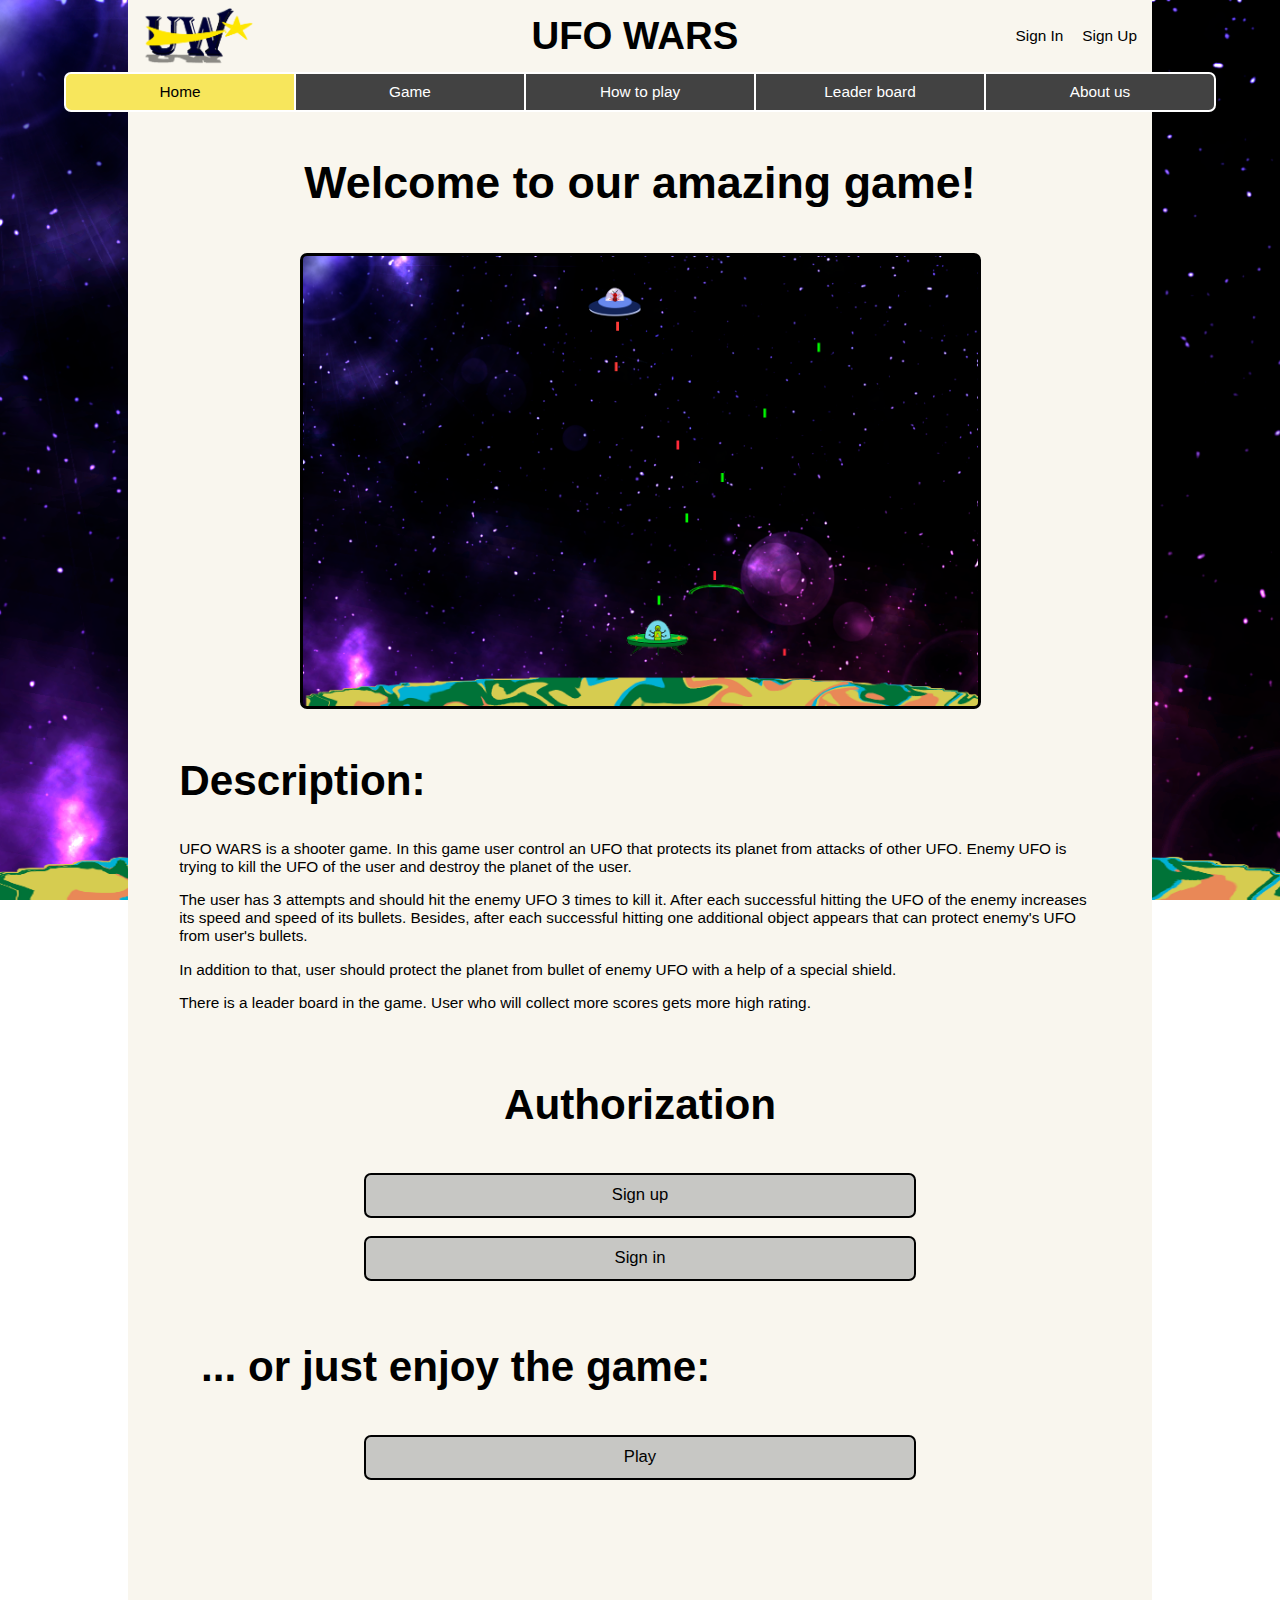
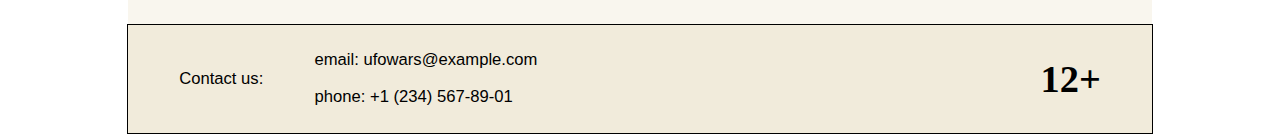
==== html_version/index.html @ f4bbb6f6 "initial commit" ====
<!DOCTYPE html>
<html>
    <head>
        <meta charset="utf-8">
        <meta name="viewport" content="width=device-width, initial-scale=1, shrink-to-fit=no">
        <title>UFO Wars</title>
        <link  rel="stylesheet" type="text/css" href="../static/style/style.css">
    </head>
    <body>
        <!-- Header -->
        <header>
            <!-- Logo -->
            <img src="../static/images/logo.png" alt="logotype of the website">
            <h2>UFO WARS</h2>
            <!-- signUp and signIn buttons -->
            <div>
                <span class="sign-in">Sign In</span>
                <span class="sign-up">Sign Up</span>
            </div>
        </header>
        <!-- the navigation bar -->
        <nav>
            <ul class="main-nav">
                <a class="menu-item active" href="index.html">
                    <li>Home</li>
                </a>
                <a class="menu-item" href="game.html">
                    <li>Game</li>
                </a>
                <a class="menu-item" href="rules.html">
                    <li>How to play</li>
                </a>
                <a class="menu-item" href="leaderboard.html">
                    <li>Leader board</li>
                </a>
                <a class="menu-item" href="about.html">
                    <li>About us</li>
                </a>
            </ul>
        </nav>
        <!-- the main content -->
        <div class="content">
            <!-- Registration modal window -->
            <div id="registration-window" class="popup-window">
                <div class="sign-form">
                    <span id="reg-closeWindow" class="closeWindow">&times;</span>
                    <h1>Sign up Form</h1>
                    <p class="error-message required-field"></p>
                    <form>
                        <label for="txtUsername">Username <span class="required-field">*</span>:</label>
                        <input type="text" id="reg-txtUsername" required name="username">
                        <br>
                        <label for="txtEmail">Email <span class="required-field">*</span>:</label>
                        <input type="text" id="txtEmail" placeholder="e.g. youraddress@example.com" required name="email">
                        <br>
                        <label for="txtPhone"> Phone number <span class="required-field">*</span>:</label>
                        <input type="text" id="txtPhone" placeholder="format +0123456789" required name="phone">
                        <br>
                        <label for="sltGender">Gender <span class="required-field">*</span>:</label>
                        <select id="sltGender" required name="gender">
                            <option value="male">Male</option>
                            <option value="female">Female</option>
                            <option value="other">other</option>
                        </select>
                        <br>
                        <label for="txtPassword">Password<span class="required-field">*</span>:</label>
                        <input type="password" id="reg-txtPassword" required name="password">
                        <br>
                        <label for="txtPassConfirm">Confirm password <span class="required-field">*</span>:</label>
                        <input type="password" id="txtPassConfirm" required name="confpassword">
                        <br>
                        <input type="checkbox" id="chkAge" required name="chkage">
                        <label id="chkAgeLabel" for="chkAge">Confirm that you are over 12 years old <span class="required-field">*</span></label>
                        <br>
                        <p><span class="required-field">*</span> Required fields</p>
                        <input id="reg-form-submit" class="btnSubmit" type="submit" value="submit">
                    </form>
                </div>
            </div>
            <!-- Login modal window -->
            <div id="login-window" class="popup-window">
                <div class="sign-form">
                    <span id="login-closeWindow" class="closeWindow">&times;</span>
                    <h1>Sign up Form</h1>
                    <p class="error-message required-field"></p>
                    <form>
                        <label for="txtUsername">Username:</label>
                        <input type="text" id="login-txtUsername" required name="username">
                        <br>
                        <label for="txtPassword">Password:</label>
                        <input type="password" id="login-txtPassword" required name="password">
                        <br>
                        <input type="checkbox" id="savePass" required name="savePass">
                        <label id="savePassLabel" for="savePass">Save password</label>
                        <br>
                        <input id="login-form-submit" class="btnSubmit" type="submit" value="submit">
                    </form>
                </div>
            </div>
            <h1>Welcome to our amazing game!</h1>
            <!-- video of the game -->
            <div class="game-video">
                <video autoplay muted>
                    <source src="../static/video/video.mp4" type="video/mp4">
                    Please, update your browser.
                </video>
            </div>
            <!-- game description -->
            <div class="description section">
                <h2 class="section-title">Description:</h2>
                <p>UFO WARS is a shooter game. In this game user control an UFO that protects its planet from attacks of other UFO. 
                    Enemy UFO is trying to kill the UFO of the user and destroy the planet of the user.</p>
                <p>The user has 3 attempts and should hit the enemy UFO 3 times to kill it. 
                    After each successful hitting the UFO of the enemy increases its speed and speed of its bullets. 
                    Besides, after each successful hitting one additional object appears that can protect enemy's UFO from user's bullets.</p>
                <p>In addition to that, user should protect the planet from bullet of enemy UFO with a help of a special shield.</p>
                <p>There is a leader board in the game. User who will collect more scores gets more high rating.</p>
            </div>
            <!-- authorization -->
            <div class="authorization section">
                <h2 class="section-title">Authorization</h2>
                <button class="sign-up btnStyle">Sign up</button>
                <button class="sign-in btnStyle">Sign in</button>
                <h2 class="section-title play-game">... or just enjoy the game:</h2>
                <a href="game.html"><button class="btnStyle">Play</button></a>
            </div>
        </div>
        <!-- footer -->
        <footer>
            <p class="footer-item">Contact us:</p>
            <div class="footer-item">
                <p>email: ufowars@example.com</p>
                <p>phone: +1 (234) 567-89-01</p>
            </div>
            <h3 class="footer-item age-limit">12+</h3>
        </footer>
        <script src="../static/js/popup-windows.js"></script>
    </body>
</html>
---- static/style/style.css ----
html,
body {
    width: 100%;
    height: 100%;
    margin: 0;
    background: url(../images/background.png) no-repeat center center fixed;
    background-size: cover;
    -webkit-background-size: cover;
    -moz-background-size: cover;
    -o-background-size: cover;
}

/***** Header *****/

header {
    display: flex;
    width: 80%;
    height: 8vh;
    margin: 0 auto;
    justify-content: space-between;
    align-items: center;
    background-color: #F9F6EE;
}
/* logo */
header img {
    height: 80%;
    margin-left: 15px;
}
/* website name */
header h2 {
    font-family: 'Brush Script MT', cursive, Verdana, sans-serif;
    font-size: 3vw;
}
/* registration and login forms */
header span {
    margin-right: 15px;
    font-family: Arial, Helvetica, sans-serif;
    font-size: 1.2vw;
    text-decoration: none;
    cursor: pointer;
}

header span:hover {
    color: #975b5b;
}

/***** the main navigation menu *****/

.main-nav {
    display: flex;
    width: 90%;
    margin: 0 auto;
    padding: 0;
    list-style: none;
}

.menu-item {
    display: flex;
    width: 20%;
    height: 4vh;
    font-size: 1.2vw;
    font-family: Arial, Helvetica, sans-serif;
    text-decoration: none;
    align-items: center;
    justify-content: center;
    color: #fff;
    border: solid 2px #fff;
    border-right: none;
    background-color: #424242;
}

.menu-item:hover {
    background-color: #6d6b6b;
    color: #F7E65C;
}

.menu-item:first-child {
    border-bottom-left-radius: 7px;
    border-top-left-radius: 7px;
}

.menu-item:last-child {
    border-right: solid 2px #fff;
    border-bottom-right-radius: 7px;
    border-top-right-radius: 7px;
}

.active {
    background-color: #F7E65C;
    color: #000;
}

/***** the main content of the page *****/

.content {
    width: 80%;
    min-height: 76vh;
    margin: 0 auto;
    background-color: #F9F6EE;
}

.content h1 {
    margin: 0;
    padding: 5vh;
    font-family: 'Brush Script MT', Verdana, sans-serif;
    font-size: 3.5vw;
    text-align: center;
}
/* video of the game */
.game-video {
    text-align: center;
}

.game-video video {
    width: 75vh;
    height: calc(2 * 75vh /3);
    border: 3px solid #000;
    border-radius: 7px;
    background: url(../images/game_image.png);
    background-size: 100% 100%;
}
/* game description */
.section {
    padding: 1vh 5%;
}

.section-title {
    font-family: 'Brush Script MT', Verdana, sans-serif;
    font-size: 3.3vw;
}

.bold {
    font-weight: 700;
}

.description {
    font-size: 1.2vw;
    font-family: Arial, Helvetica, sans-serif;
}

/* authorization section */
.authorization {
    text-align: center;
    padding-bottom: 15vh;
}

.authorization h2 {
    text-align: center;
}

.btnStyle {
    width: 60%;
    height: 5vh;
    margin: 1vh auto;
    border: 2px solid #000;
    border-radius: 7px;
    background-color: #c7c7c4;
    font-size: 1.3vw;
}

.btnStyle:hover {
    border: 2px solid #F7E65C;
    background-color: #6e6e6b;
    color: #F7E65C;
}

.play-game {
    padding-top: 2vh;
    padding-right: 40%;
}

/* footer */
footer {
    display: flex;
    width: 80%;
    height: 12vh;
    margin: 0 auto;
    align-items: center;
    background-color: #f1ebdb; 
    border: 1px solid #000;  
}

footer p {
    font-size: 1.3vw;
    font-family: Arial, Helvetica, sans-serif;
}

.footer-item {
    padding-left: 5%;
}

.age-limit {
    margin: 0 5% 0 auto;
    font-size: 3vw;
}

/******* registration form *******/

.popup-window {
    position: fixed;
    z-index: 2;
    top: 0;
    left: 0;
    width: 100%;
    height: 150vh;
    background-color: rgba(100,100,100,0.8);
}

#registration-window {
    display: none;
}

#login-window {
    display: none;
}

.closeWindow {
    position: relative;
    font-size: 3vw;
    cursor: pointer;
    color: #794343;
}

.closeWindow:hover {
    font-weight: 900;
    color: #000;   
}

.sign-form {
    width: 70%;
    margin: 3% auto;
    padding: 3vh;
    text-align: end;
    border: 2px solid #000;
    background-color: #F9F6EE;
}

.sign-form h1 {
    padding-top: 0;
    padding-bottom: 0;
}

.sign-form form label {
    width: 40%;
    font-family: Arial, Helvetica, sans-serif;
    font-size: 1.7vw;

}

.sign-form form input,
.sign-form form #sltGender {
    width: 50%;
    margin: 1% 10% 2% 5%;
    padding: 0;
    font-family: Arial, Helvetica, sans-serif;
    font-size: 1.7vw;
    border: 1px solid #000;
    border-radius: 3px;
}

.sign-form form #chkAge {
    width: 10%;
    margin-right: 0;
}

#chkAgeLabel {
    padding-right: 10%;
}

#savePass {
    width: 10%;
    margin: 0;
}

#savePassLabel {
    margin-right: 30%;
}

.sign-form form .btnSubmit {
    margin-right: 20%;
    margin-top: 5vh;
}

.sign-form p {
    text-align: center;
    margin: 0 0 1% 0;
}

.required-field {
    color: #f00a0a;
}

/******* the game page *******/

.game-section {
    display: grid;
    grid-gap: 20px;
    grid-template-columns: 40% 40%;
    justify-content: center;
    align-content: center;
    padding-bottom: 5vh;
}

#your-scores {
    grid-row: 1;
    grid-column: 1;
    padding-left: 10%;
}

#attempts {
    grid-row: 1;
    grid-column: 2;
}

#best-scores {
    grid-row: 2;
    grid-column: 1;
    padding-left: 10%;
}

#hits {
    grid-row: 2;
    grid-column: 2;
}

#game {
    grid-row: 3;
    grid-column: 1/span 2;
    width: 100%;
	height: 40vw;
    background-color: #975b5b;
}

.addLogo {
    display: none;
    grid-row: 3;
    grid-column: 1/span 2;
    width: 100%;
	height: 40vw;
    background: url(../images/logo.png) no-repeat center center;
    background-size: 50% 50%;
    animation-name: logoRotating;
    animation-duration: 8s;
    animation-iteration-count: infinite;
}

.start-message {
    display: none;
    grid-row: 3;
    grid-column: 1/span 2;
    width: 100%;
	height: 40vw;
    z-index: 1;
    text-align: center;
    color: #F7E65C;
}

.start-message h3 {
    position: relative;
    margin-top: 35vw;
    font-size: 2vw;
}

#btnNewGame {
    grid-row: 4;
    grid-column: 1;
}

#btnReset {
    grid-row: 4;
    grid-column: 2;
}

.btnActive {
    animation-name: blinking;
    animation-duration: 1s;
    animation-iteration-count: infinite;
}

.opened {
    display: block;
}

@keyframes logoRotating {
    0% {
        transform: rotateY(0deg);
    }
    25% {
        transform: rotateY(90deg);
    }
    50% {
        transform: rotateY(180deg);
    }
    75% {
        transform: rotateY(270deg);
    }
    100% {
        transform: rotateY(360deg);
    }
}

@keyframes blinking {
    0%   {
        background-color: #c7c7c4;
        border: 2px solid #000;
    }
    50% {
        background-color: #F7E65C;
        border: 2px solid #FFF;
    }
    100% {
        background-color: #c7c7c4;
        border: 2px solid #000;
    }
}
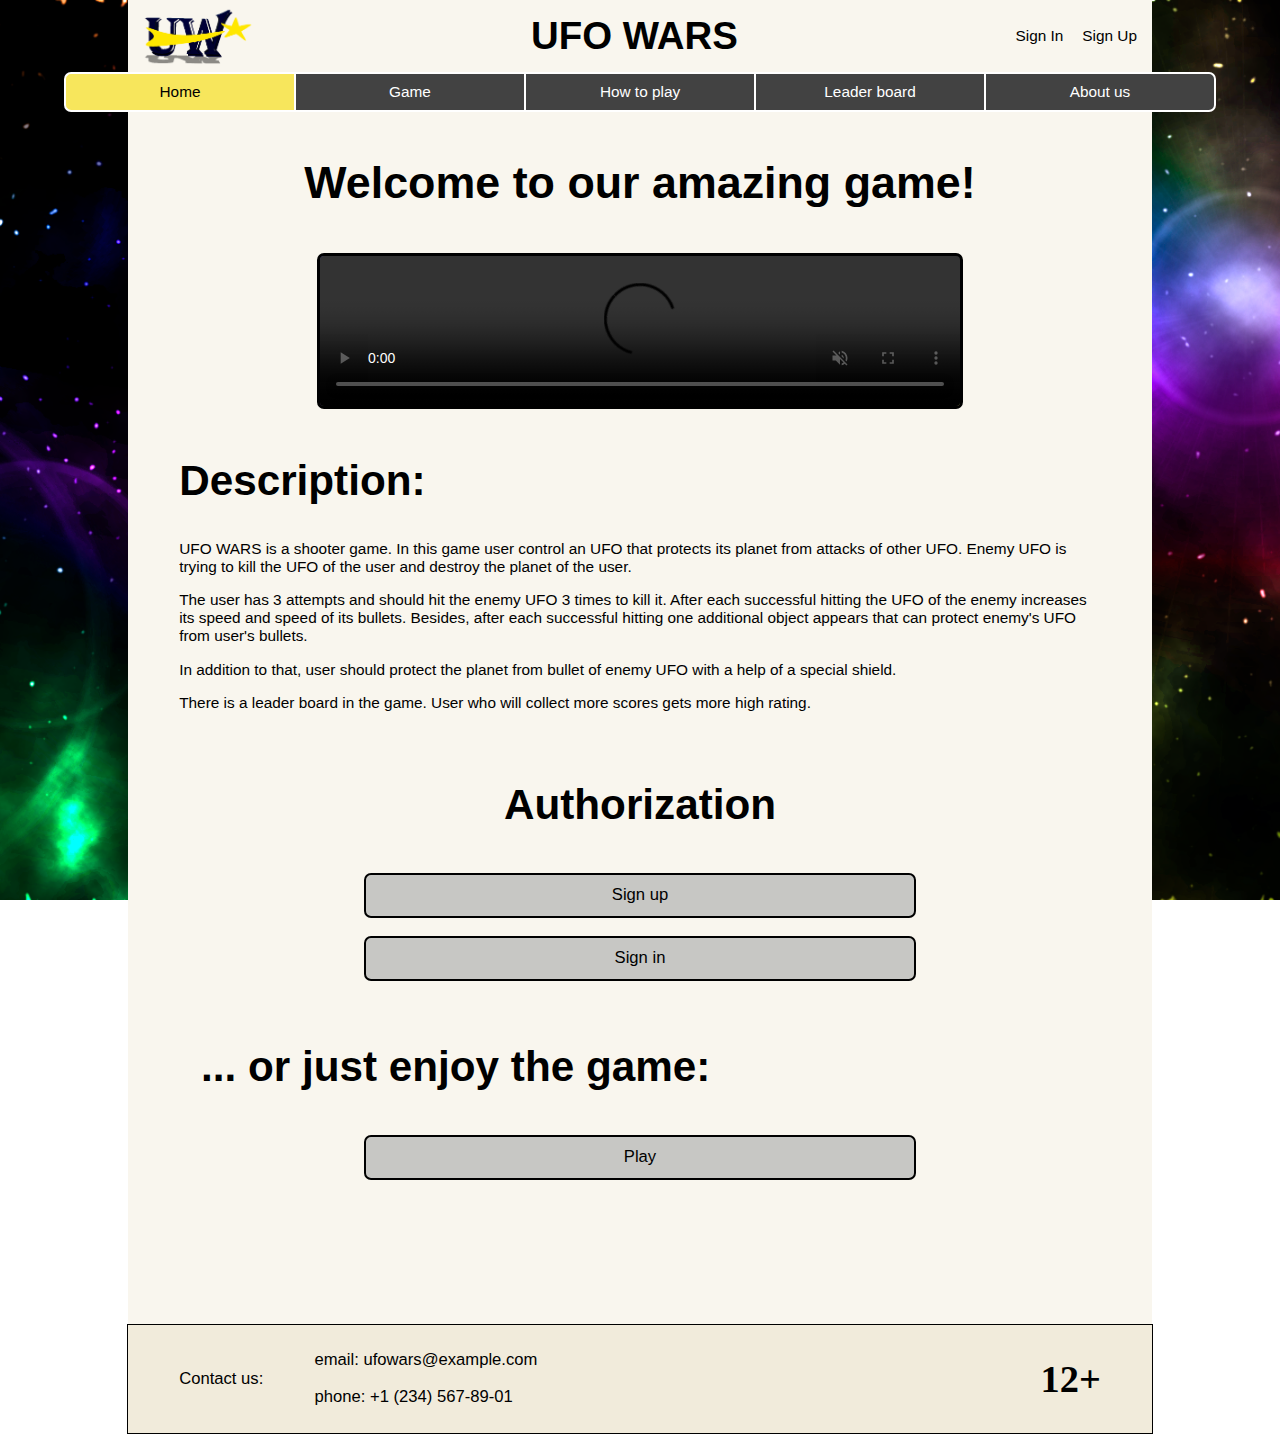
==== commit e81149ba: "HTML version was updated." ====
--- a/html_version/index.html
+++ b/html_version/index.html
@@ -13,7 +13,7 @@
             <img src="../static/images/logo.png" alt="logotype of the website">
             <h2>UFO WARS</h2>
             <!-- signUp and signIn buttons -->
-            <div>
+            <div id='sign-options'>
                 <span class="sign-in">Sign In</span>
                 <span class="sign-up">Sign Up</span>
             </div>
@@ -45,8 +45,8 @@
                 <div class="sign-form">
                     <span id="reg-closeWindow" class="closeWindow">&times;</span>
                     <h1>Sign up Form</h1>
-                    <p class="error-message required-field"></p>
-                    <form>
+                    <div class="error-message required-field"></div>
+                    <form onsubmit="return false;">
                         <label for="txtUsername">Username <span class="required-field">*</span>:</label>
                         <input type="text" id="reg-txtUsername" required name="username">
                         <br>
@@ -73,7 +73,7 @@
                         <label id="chkAgeLabel" for="chkAge">Confirm that you are over 12 years old <span class="required-field">*</span></label>
                         <br>
                         <p><span class="required-field">*</span> Required fields</p>
-                        <input id="reg-form-submit" class="btnSubmit" type="submit" value="submit">
+                        <input id="reg-form-submit" onclick="submitRegForm();" class="btnSubmit" type="submit" value="submit">
                     </form>
                 </div>
             </div>
@@ -82,25 +82,25 @@
                 <div class="sign-form">
                     <span id="login-closeWindow" class="closeWindow">&times;</span>
                     <h1>Sign up Form</h1>
-                    <p class="error-message required-field"></p>
-                    <form>
-                        <label for="txtUsername">Username:</label>
-                        <input type="text" id="login-txtUsername" required name="username">
+                    <div class="error-message required-field"></div>
+                    <form onsubmit="return false;">
+                        <label for="txtEmail">Email:</label>
+                        <input type="text" id="login-txtEmail" required name="email">
                         <br>
                         <label for="txtPassword">Password:</label>
                         <input type="password" id="login-txtPassword" required name="password">
                         <br>
-                        <input type="checkbox" id="savePass" required name="savePass">
+                        <input type="checkbox" id="savePass" name="savePass">
                         <label id="savePassLabel" for="savePass">Save password</label>
                         <br>
-                        <input id="login-form-submit" class="btnSubmit" type="submit" value="submit">
+                        <input id="login-form-submit" onclick="submitLoginForm();" class="btnSubmit" type="submit" value="submit">
                     </form>
                 </div>
             </div>
             <h1>Welcome to our amazing game!</h1>
             <!-- video of the game -->
             <div class="game-video">
-                <video autoplay muted>
+                <video autoplay muted controls loop>
                     <source src="../static/video/video.mp4" type="video/mp4">
                     Please, update your browser.
                 </video>
@@ -119,8 +119,10 @@
             <!-- authorization -->
             <div class="authorization section">
                 <h2 class="section-title">Authorization</h2>
-                <button class="sign-up btnStyle">Sign up</button>
-                <button class="sign-in btnStyle">Sign in</button>
+                <div id='index-sign-options'>
+                    <button class="sign-up btnStyle">Sign up</button>
+                    <button class="sign-in btnStyle">Sign in</button>
+                </div>
                 <h2 class="section-title play-game">... or just enjoy the game:</h2>
                 <a href="game.html"><button class="btnStyle">Play</button></a>
             </div>
@@ -134,6 +136,6 @@
             </div>
             <h3 class="footer-item age-limit">12+</h3>
         </footer>
-        <script src="../static/js/popup-windows.js"></script>
+        <script src="../static/js/form-processing.js"></script>
     </body>
 </html>--- a/static/style/style.css
+++ b/static/style/style.css
@@ -112,8 +112,7 @@
 }
 
 .game-video video {
-    width: 75vh;
-    height: calc(2 * 75vh /3);
+    width: 50vw;
     border: 3px solid #000;
     border-radius: 7px;
     background: url(../images/game_image.png);
@@ -328,7 +327,8 @@
     grid-column: 1/span 2;
     width: 100%;
 	height: 40vw;
-    background-color: #975b5b;
+    background: url(../images/startGameBackground.png) no-repeat center center;
+    background-size: 100% 100%;
 }
 
 .addLogo {
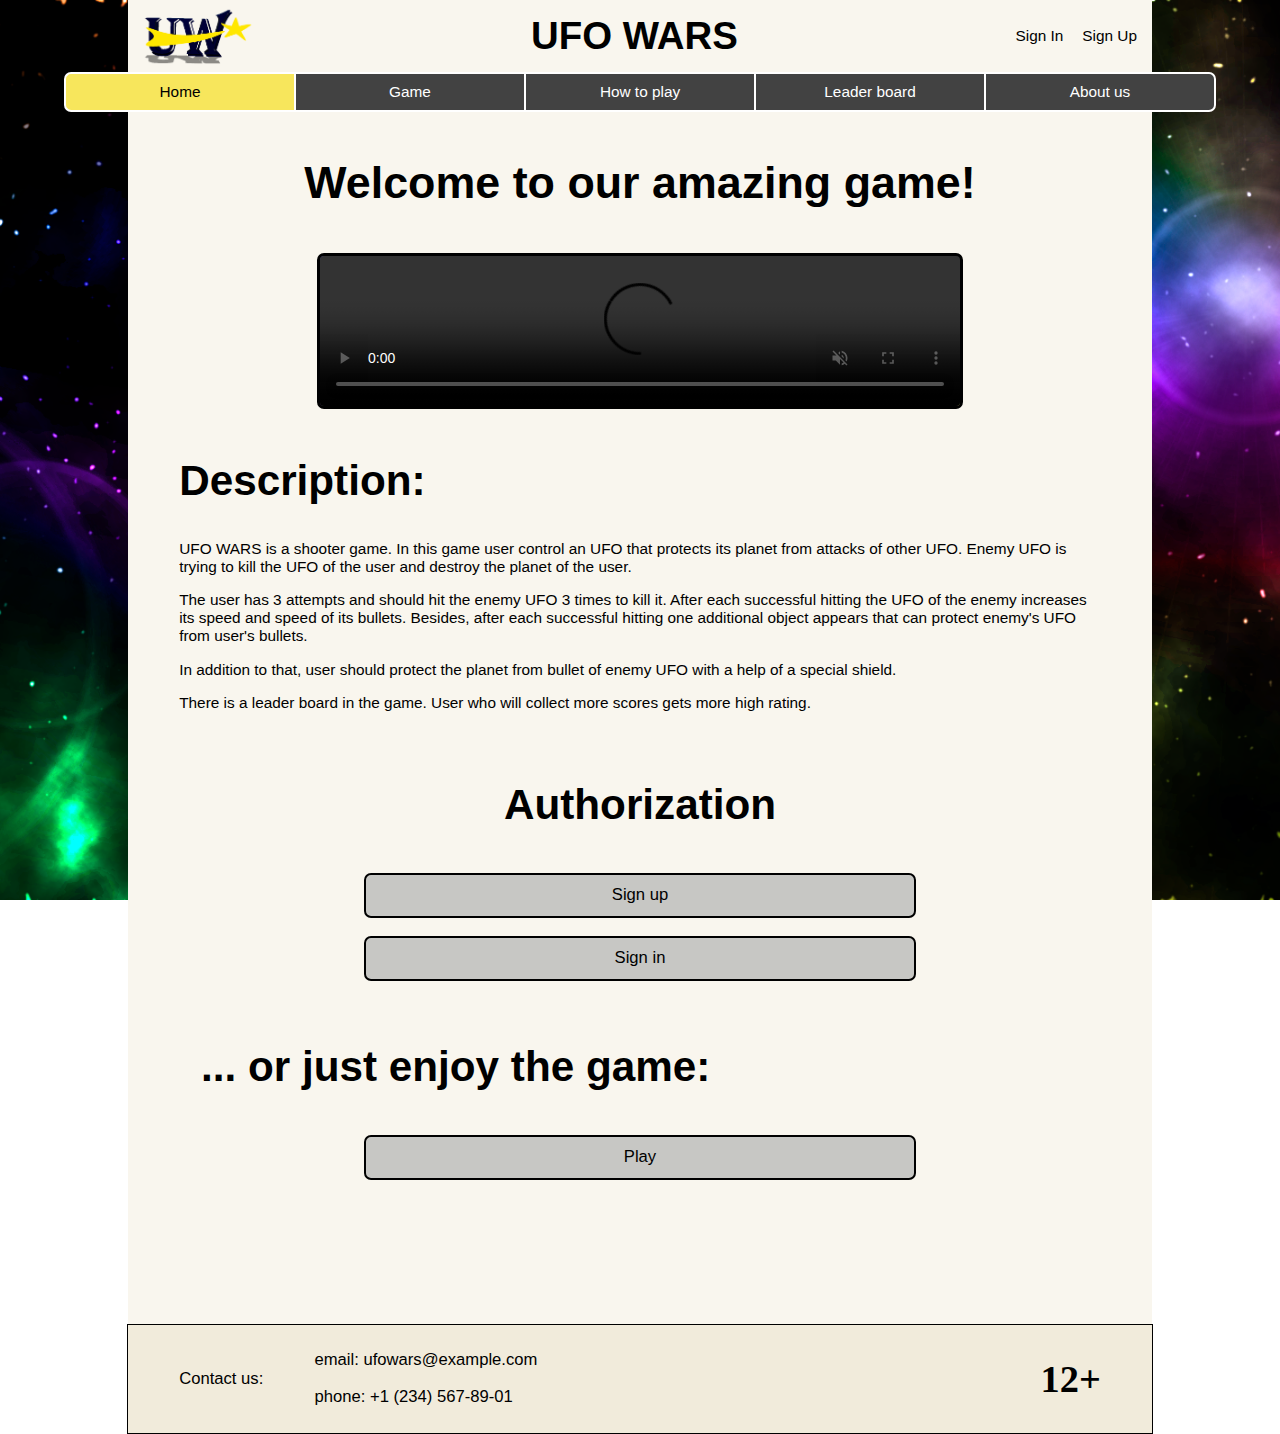
==== commit 205e950d: "refactoring of the code" ====
--- a/html_version/index.html
+++ b/html_version/index.html
@@ -90,9 +90,6 @@
                         <label for="txtPassword">Password:</label>
                         <input type="password" id="login-txtPassword" required name="password">
                         <br>
-                        <input type="checkbox" id="savePass" name="savePass">
-                        <label id="savePassLabel" for="savePass">Save password</label>
-                        <br>
                         <input id="login-form-submit" onclick="submitLoginForm();" class="btnSubmit" type="submit" value="submit">
                     </form>
                 </div>
--- a/static/style/style.css
+++ b/static/style/style.css
@@ -380,7 +380,7 @@
 .opened {
     display: block;
 }
-
+/* animation that rotates the logo berofe the game starts */
 @keyframes logoRotating {
     0% {
         transform: rotateY(0deg);
@@ -398,7 +398,7 @@
         transform: rotateY(360deg);
     }
 }
-
+/* animation to make buttons "start game" and "reset" blinking */
 @keyframes blinking {
     0%   {
         background-color: #c7c7c4;
